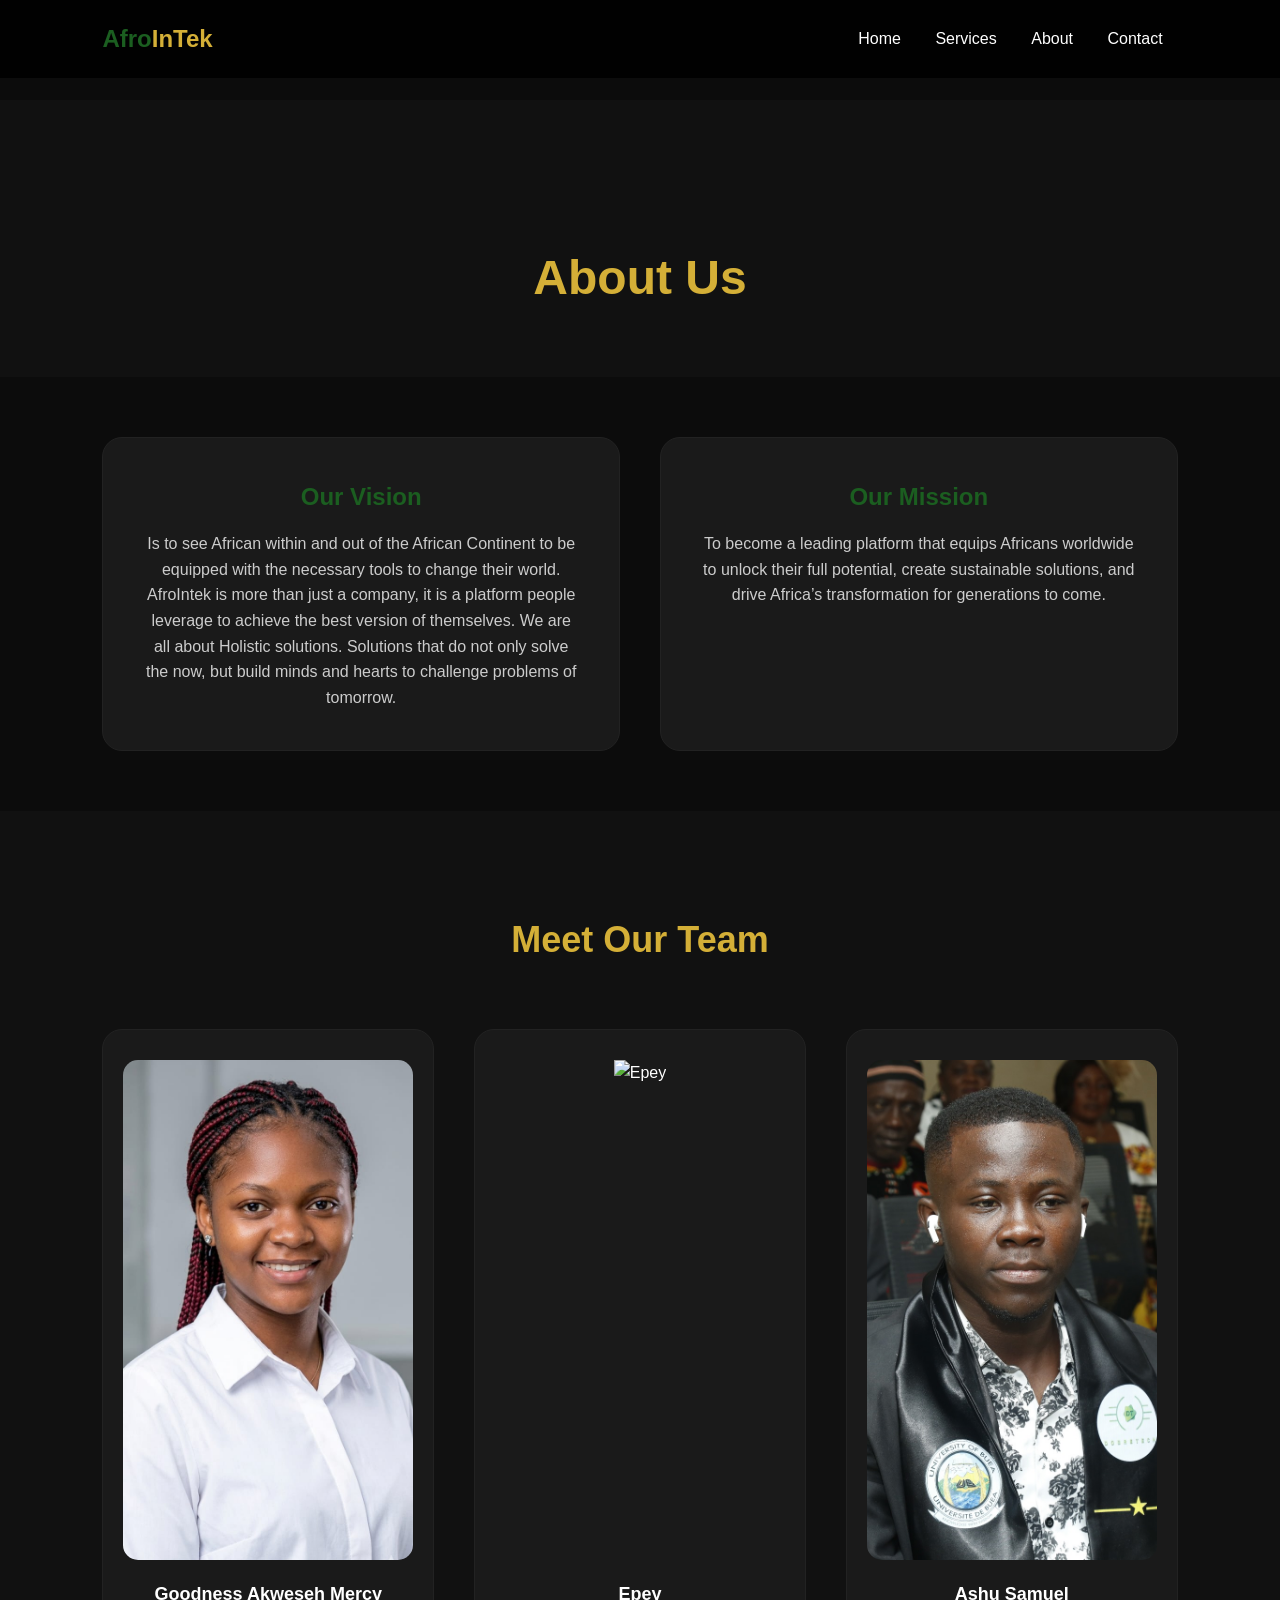
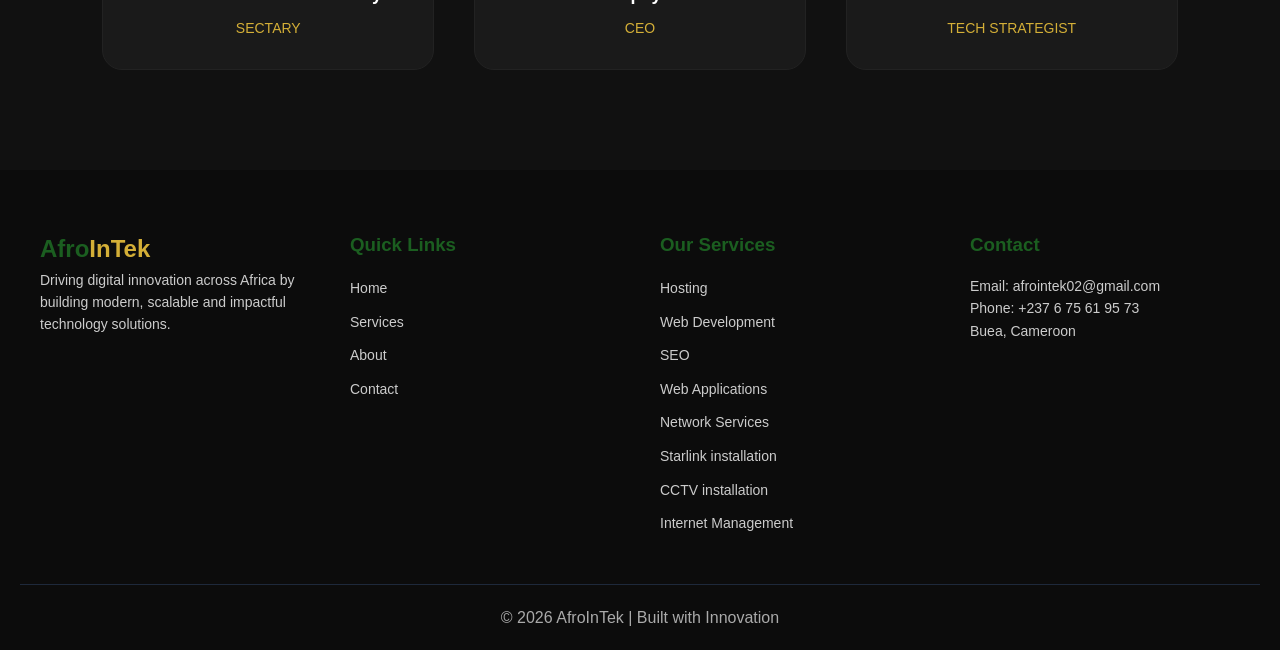
==== about.html @ 41a0a6d4 "initial commit" ====
<!DOCTYPE html>
<html lang="en">
<head>
    <meta charset="UTF-8">
    <meta name="viewport" content="width=device-width, initial-scale=1.0">
    <title>About | AfroInTek</title>
    <link rel="stylesheet" href="style.css">
</head>
<body>

<header>
    <div class="logo">Afro<span>InTek</span></div>
    <nav>
        <a href="index.html">Home</a>
        <a href="service.html">Services</a>
        <a href="about.html">About</a>
        <a href="contact.html">Contact</a>
    </nav>
</header>

<main>

    <!-- ABOUT HERO -->
    <section class="about-hero">
        <h1>About Us</h1>
    </section>

    <!-- VISION & MISSION -->
    <section class="vision-mission">

        <div class="vm-card">
            <h2>Our Vision</h2>
            <p>
                Is to see African within and out of the African Continent to be equipped with the necessary tools to change their world.
                AfroIntek is more than just a company, it is a platform people leverage to achieve the best version of themselves.
                We are all about Holistic solutions. Solutions that do not only solve the now, but build minds and hearts to challenge problems of tomorrow.
            </p>
        </div>

        <div class="vm-card">
            <h2>Our Mission</h2>
            <p>
                To become a leading platform that equips Africans worldwide to unlock their full potential,
                create sustainable solutions, and drive Africa’s transformation for generations to come.
            </p>
        </div>

    </section>

    <!-- FOUNDERS -->
    <section class="founders">

    <h2 class="section-title">Meet Our Team</h2>

    <div class="founders-grid">

        <div class="founder-card">
            <div class="founder-image">
                <img src="images/founder1.jpg" alt="Goodness Akweseh Mercy">
            </div>
            <div class="founder-info">
                <h3>Goodness Akweseh Mercy</h3>
                <p>SECTARY</p>
            </div>
        </div>

        <div class="founder-card">
            <div class="founder-image">
                <img src="images/founder2.jpg" alt="Epey">
            </div>
            <div class="founder-info">
                <h3>Epey</h3>
                <p>CEO</p>
            </div>
        </div>

        <div class="founder-card">
            <div class="founder-image">
                <img src="images/founder3.jpg" alt="Ashu Samuel">
            </div>
            <div class="founder-info">
                <h3>Ashu Samuel</h3>
                <p>TECH STRATEGIST</p>
            </div>
        </div>

    </div>
</section>
</main>

<!-- FOOTER -->
<footer class="footer">
    <div class="footer-container">

        <!-- Company Info -->
        <div class="footer-box">
            <h2 class="footer-logo">Afro<span>InTek</span></h2>
            <p>
                Driving digital innovation across Africa by building
                modern, scalable and impactful technology solutions.
            </p>
        </div>

        <!-- Quick Links -->
        <div class="footer-box">
            <h3>Quick Links</h3>
            <ul>
                <li><a href="index.html">Home</a></li>
                <li><a href="service.html">Services</a></li>
                <li><a href="about.html">About</a></li>
                <li><a href="contact.html">Contact</a></li>
            </ul>
        </div>

        <!-- Services -->
        <div class="footer-box">
            <h3>Our Services</h3>
            <ul>
                <li><a href="service.html">Hosting</a></li>
                <li><a href="service.html">Web Development</a></li>
                <li><a href="service.html">SEO</a></li>
                <li><a href="service.html">Web Applications</a></li>
                <li><a href="service.html">Network Services</a></li>
                <li><a href="service.html">Starlink installation</a></li>
                <li><a href="service.html">CCTV installation</a></li>
                <li><a href="service.html">Internet Management</a></li>
            </ul>
        </div>

        <!-- Contact -->
        <div class="footer-box">
            <h3>Contact</h3>
            <p>Email: afrointek02@gmail.com</p>
            <p>Phone: +237 6 75 61 95 73</p>
            <p>Buea, Cameroon</p>
        </div>

    </div>

    <div class="footer-bottom">
        <p>© 2026 AfroInTek | Built with Innovation</p>
    </div>
</footer>
<script src="script.js"></script>

</body>
</body>
</html>
---- style.css ----
:root {
    --black: #0c0c0c;
    --gold: #d4af37; 
    --green: #1b5e20; 
    --red: #c1121f; 
    --white: #ffffff;
}

/* RESET */
* {
    margin: 0;
    padding: 0;
    box-sizing: border-box;
    font-family: Segoe UI, sans-serif;
}

body {
    background: var(--black);
    color: var(--white);
    line-height: 1.6;
}

main {
    padding-top: 100px; /* space for fixed header */
}

/* HEADER */
header {
    display: flex;
    justify-content: space-between;
    align-items: center;
    padding: 20px 8%;
    position: fixed;
    width: 100%;
    background: rgba(0, 0, 0, 0.85);
    backdrop-filter: blur(10px);
    z-index: 1000;
}

.logo {
    font-size: 24px;
    font-weight: bold;
    color: var(--green);
}

.logo span {
    color: var(--gold);
}

nav a {
    margin: 0 15px;
    text-decoration: none;
    color: var(--white);
    transition: 0.3s;
}

nav a:hover {
    color: var(--red);
}

/* HERO */
.hero {
    min-height: 100vh;
    background: url('images/background.jpg') center/cover no-repeat;
    display: flex;
    justify-content: center;
    align-items: center;
    text-align: center;
    padding: 120px 20px 60px;
    position: relative;
}

.overlay {
    position: absolute;
    inset: 0;
    background: rgba(0, 0, 0, 0.7);
}

.hero-content {
    position: relative;
    max-width: 700px;
}

.hero h1 {
    font-size: 48px;
    color: var(--gold);
    margin-bottom: 20px;
}

.hero p {
    font-size: 18px;
    margin-bottom: 25px;
}

.btn {
    padding: 12px 25px;
    background: var(--green);
    text-decoration: none;
    color: var(--white);
    border-radius: 30px;
    transition: 0.3s;
}

.btn:hover {
    background: var(--red);
}

/* PROCESS */
.process {
    padding: 100px 8%;
    text-align: center;
    background: #111;
}

.steps {
    display: flex;
    justify-content: center;
    gap: 40px;
    margin-top: 50px;
    flex-wrap: wrap;
}

.step span {
    display: inline-block;
    width: 60px;
    height: 60px;
    line-height: 60px;
    background: var(--red);
    border-radius: 50%;
    margin-bottom: 15px;
}

/* SERVICES PAGE */
.services-page {
    padding: 120px 8%;
    text-align: center;
}

.services-page h1 {
    color: var(--gold);
    margin-bottom: 60px;
}

.services-grid {
    display: grid;
    grid-template-columns: repeat(auto-fit, minmax(250px, 1fr));
    gap: 30px;
}

.service-card {
    background: #111;
    border-radius: 20px;
    padding: 20px;
    transition: 0.4s ease;
    border: 1px solid #222;
    text-align: left;
}

.service-card:hover {
    transform: translateY(-10px);
    border-color: var(--green);
}

.service-card img {
    width: 100%;
    height: 180px;
    object-fit: cover;
    border-radius: 15px;
    margin-bottom: 15px;
}

.service-card h3 {
    color: var(--green);
    margin-bottom: 10px;
}

.service-card p {
    color: #ccc;
    font-size: 14px;
}

/* CONTACT HERO */
.contact-hero {
    min-height: 60vh;
    background: linear-gradient(rgba(0,0,0,0.75), rgba(0,0,0,0.75)),
                url('images/afrointek-hero.jpg') center/cover no-repeat;
    display: flex;
    justify-content: center;
    align-items: center;
    text-align: center;
    padding: 120px 20px 60px;
}

.contact-hero h1 {
    font-size: 40px;
    color: var(--gold);
}

.contact-hero p {
    margin-top: 20px;
}

/* CONTACT SECTION */
.contact-section {
    padding: 100px 8%;
    background: #111;
    display: grid;
    grid-template-columns: repeat(auto-fit, minmax(280px, 1fr));
    gap: 30px;
}

.contact-card {
    background: #1a1a1a;
    padding: 40px 20px;
    text-align: center;
    border-radius: 12px;
    transition: 0.3s ease;
    border-top: 4px solid transparent;
}

.contact-card:hover {
    transform: translateY(-10px);
    border-top: 4px solid var(--green);
}

.contact-card i {
    font-size: 40px;
    color: var(--red);
    margin-bottom: 15px;
}

.contact-card h3 {
    color: var(--gold);
    margin-bottom: 10px;
}

.contact-btn {
    display: inline-block;
    margin-top: 15px;
    padding: 12px 25px;
    background: var(--green);
    color: var(--white);
    border-radius: 30px;
    transition: 0.3s ease;
    text-decoration: none;
}

.contact-btn:hover {
    background: var(--gold);
    color: var(--black);
}

/* ================================
   ABOUT PAGE
================================ */

/* HERO */
.about-hero {
    padding: 140px 20px 60px;
    text-align: center;
    background: #111;
}

.about-hero h1 {
    font-size: 48px;
    color: var(--gold);
}

/* VISION & MISSION */
.vision-mission {
    padding: 60px 8%;
    display: grid;
    grid-template-columns: repeat(auto-fit, minmax(300px, 1fr));
    gap: 40px;
    background: var(--black);
}

.vm-card {
    background: #1a1a1a;
    padding: 40px;
    border-radius: 20px;
    transition: 0.3s ease;
    border: 1px solid #222;
}

.vm-card:hover {
    transform: translateY(-10px);
    border-color: var(--green);
}

.vm-card h2 {
    color: var(--green);
    margin-bottom: 15px;
    text-align: center;
}

.vm-card p {
    color: #ccc;
    line-height: 1.6;
    text-align: center;
}

/* FOUNDER CARDS */

.founders {
    padding: 100px 8%;
    text-align: center;
    background: #111;
}

.section-title {
    font-size: 36px;
    color: var(--gold);
    margin-bottom: 60px;
}

.founders-grid {
    display: grid;
    grid-template-columns: repeat(auto-fit, minmax(260px, 1fr));
    gap: 40px;
}

/* CARD */
.founder-card {
    background: #1a1a1a;
    border-radius: 20px;
    padding: 30px 20px;
    transition: 0.4s ease;
    border: 1px solid #222;
}

.founder-card:hover {
    transform: translateY(-10px);
    border-color: var(--green);
}

/* IMAGE */
.founder-image {
    width: 100%;
    height: 500px;
    overflow: hidden;
    border-radius: 15px;
    margin-bottom: 20px;
}

.founder-image img {
    width: 100%;
    height: 100%;
    object-fit: cover;
}

/* INFO */
.founder-info h3 {
    color: var(--white);
    margin-bottom: 8px;
    font-size: 18px;
}

.founder-info p {
    color: var(--gold);
    font-size: 14px;
}

/* MOBILE */
@media (max-width: 768px) {

    .about-hero h1 {
        font-size: 32px;
    }

    .section-title {
        font-size: 28px;
    }

    .vision-mission {
        padding: 40px 20px;
    }

    .founders {
        padding: 60px 20px;
    }
}

/* FOOTER */
.footer {
    background: var(--black);
    padding: 60px 20px 20px;
}

.footer-container {
    max-width: 1200px;
    margin: auto;
    display: grid;
    grid-template-columns: repeat(auto-fit, minmax(220px, 1fr));
    gap: 40px;
}

.footer-logo {
    font-size: 24px;
    color: var(--green);
}

.footer-logo span {
    color: var(--gold);
}

.footer-box h3 {
    color: var(--green);
    margin-bottom: 15px;
}

.footer-box p,
.footer-box ul li a {
    color: #ccc;
    font-size: 14px;
}

.footer-box ul {
    list-style: none;
}

.footer-box ul li {
    margin-bottom: 8px;
}

.footer-box ul li a {
    text-decoration: none;
    transition: 0.3s;
}

.footer-box ul li a:hover {
    color: var(--red);
}

.footer-bottom {
    border-top: 1px solid #1e293b;
    margin-top: 40px;
    padding-top: 20px;
    text-align: center;
    color: #aaa;
}

/* MOBILE */
@media (max-width: 768px) {

    header {
        flex-direction: column;
        gap: 10px;
    }

    nav {
        display: flex;
        flex-direction: column;
        gap: 10px;
    }

    .hero h1 {
        font-size: 32px;
    }

    .steps {
        flex-direction: column;
        gap: 20px;
    }

    .contact-section {
        grid-template-columns: 1fr;
        padding: 60px 20px;
    }
}
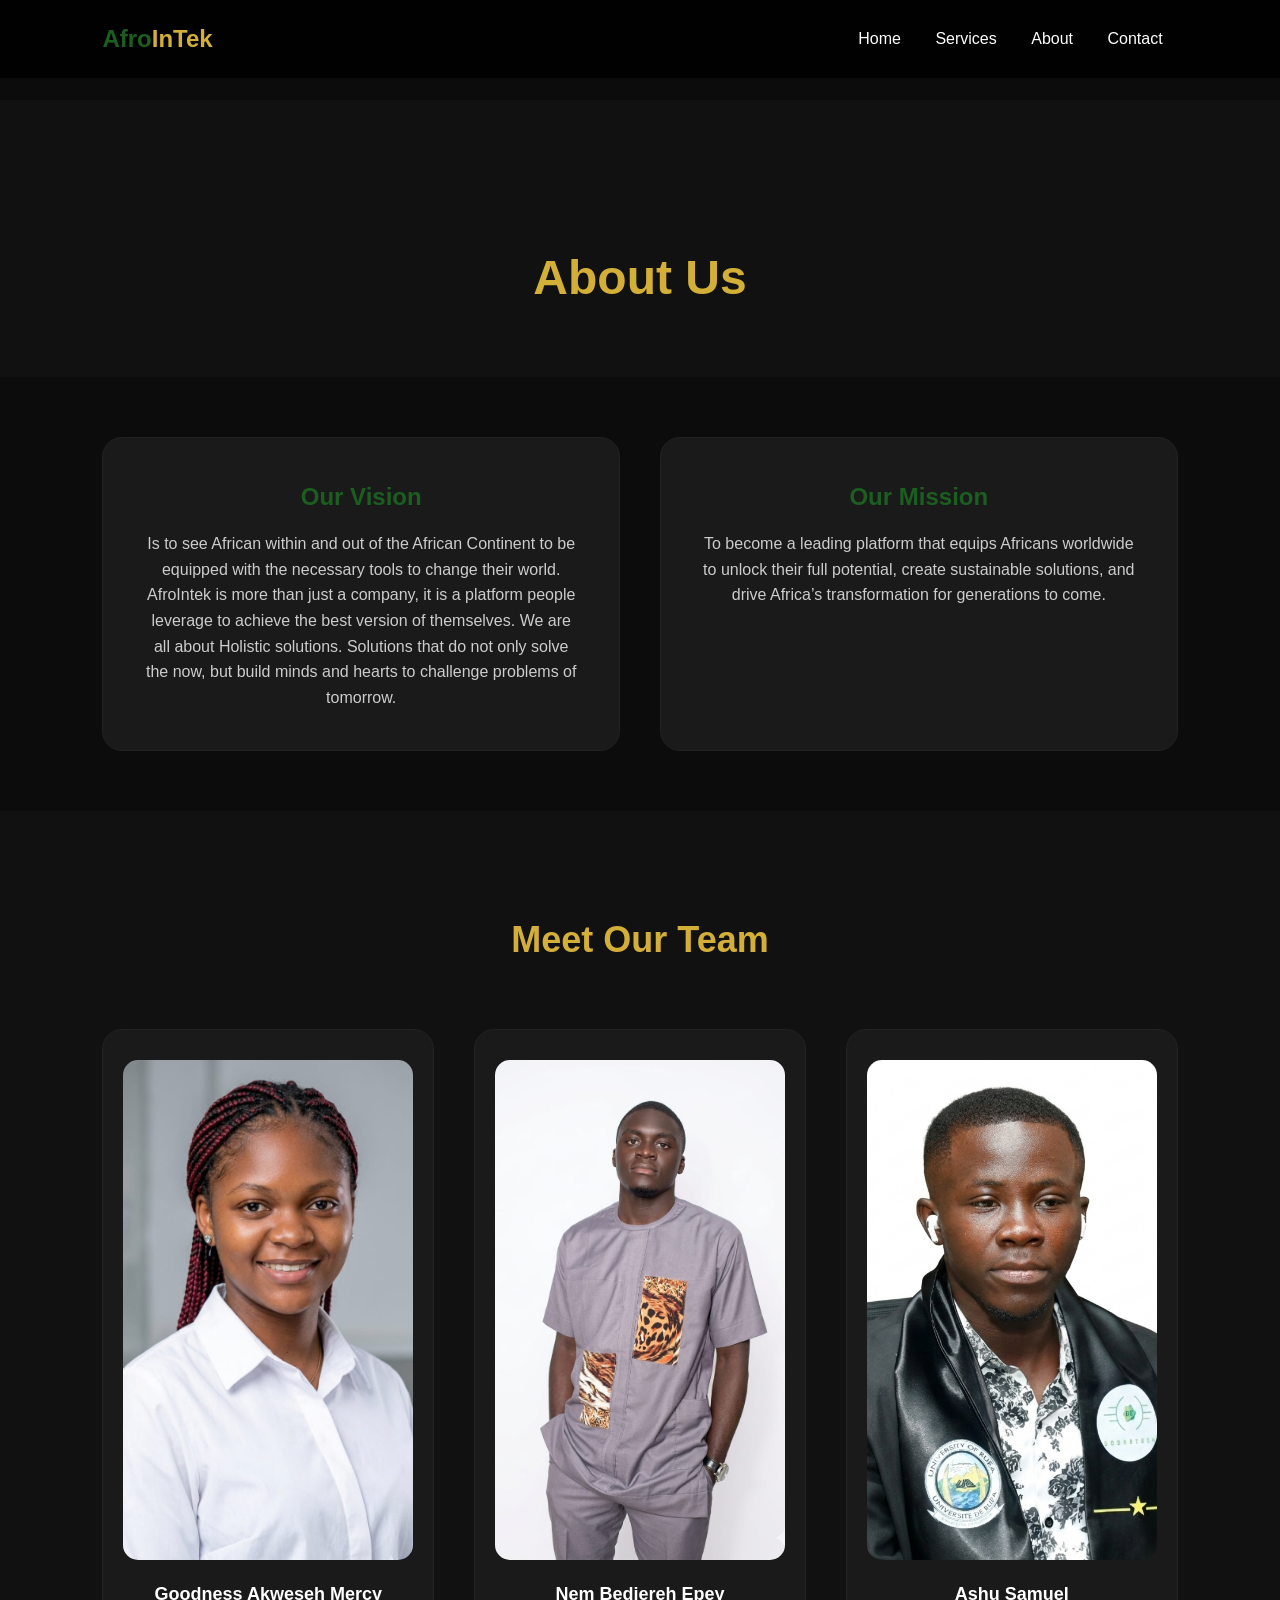
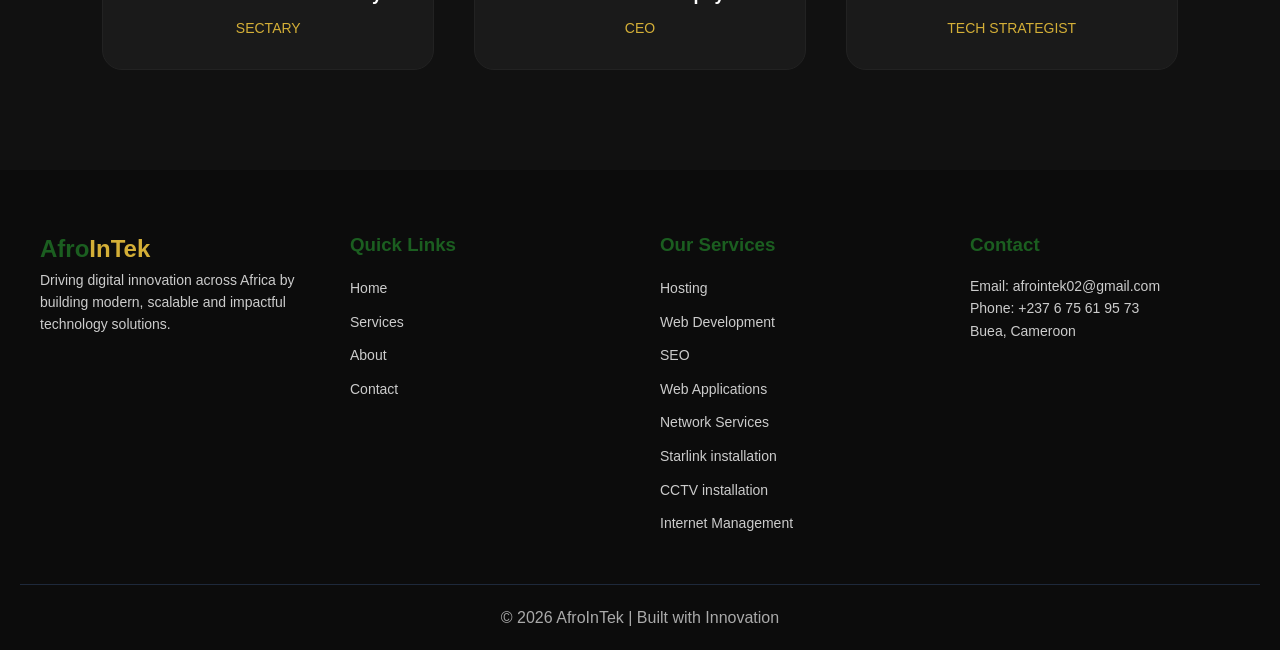
==== commit 6bc68633: "initial commit" ====
--- a/about.html
+++ b/about.html
@@ -69,7 +69,7 @@
                 <img src="images/founder2.jpg" alt="Epey">
             </div>
             <div class="founder-info">
-                <h3>Epey</h3>
+                <h3>Nem Bediereh Epey</h3>
                 <p>CEO</p>
             </div>
         </div>
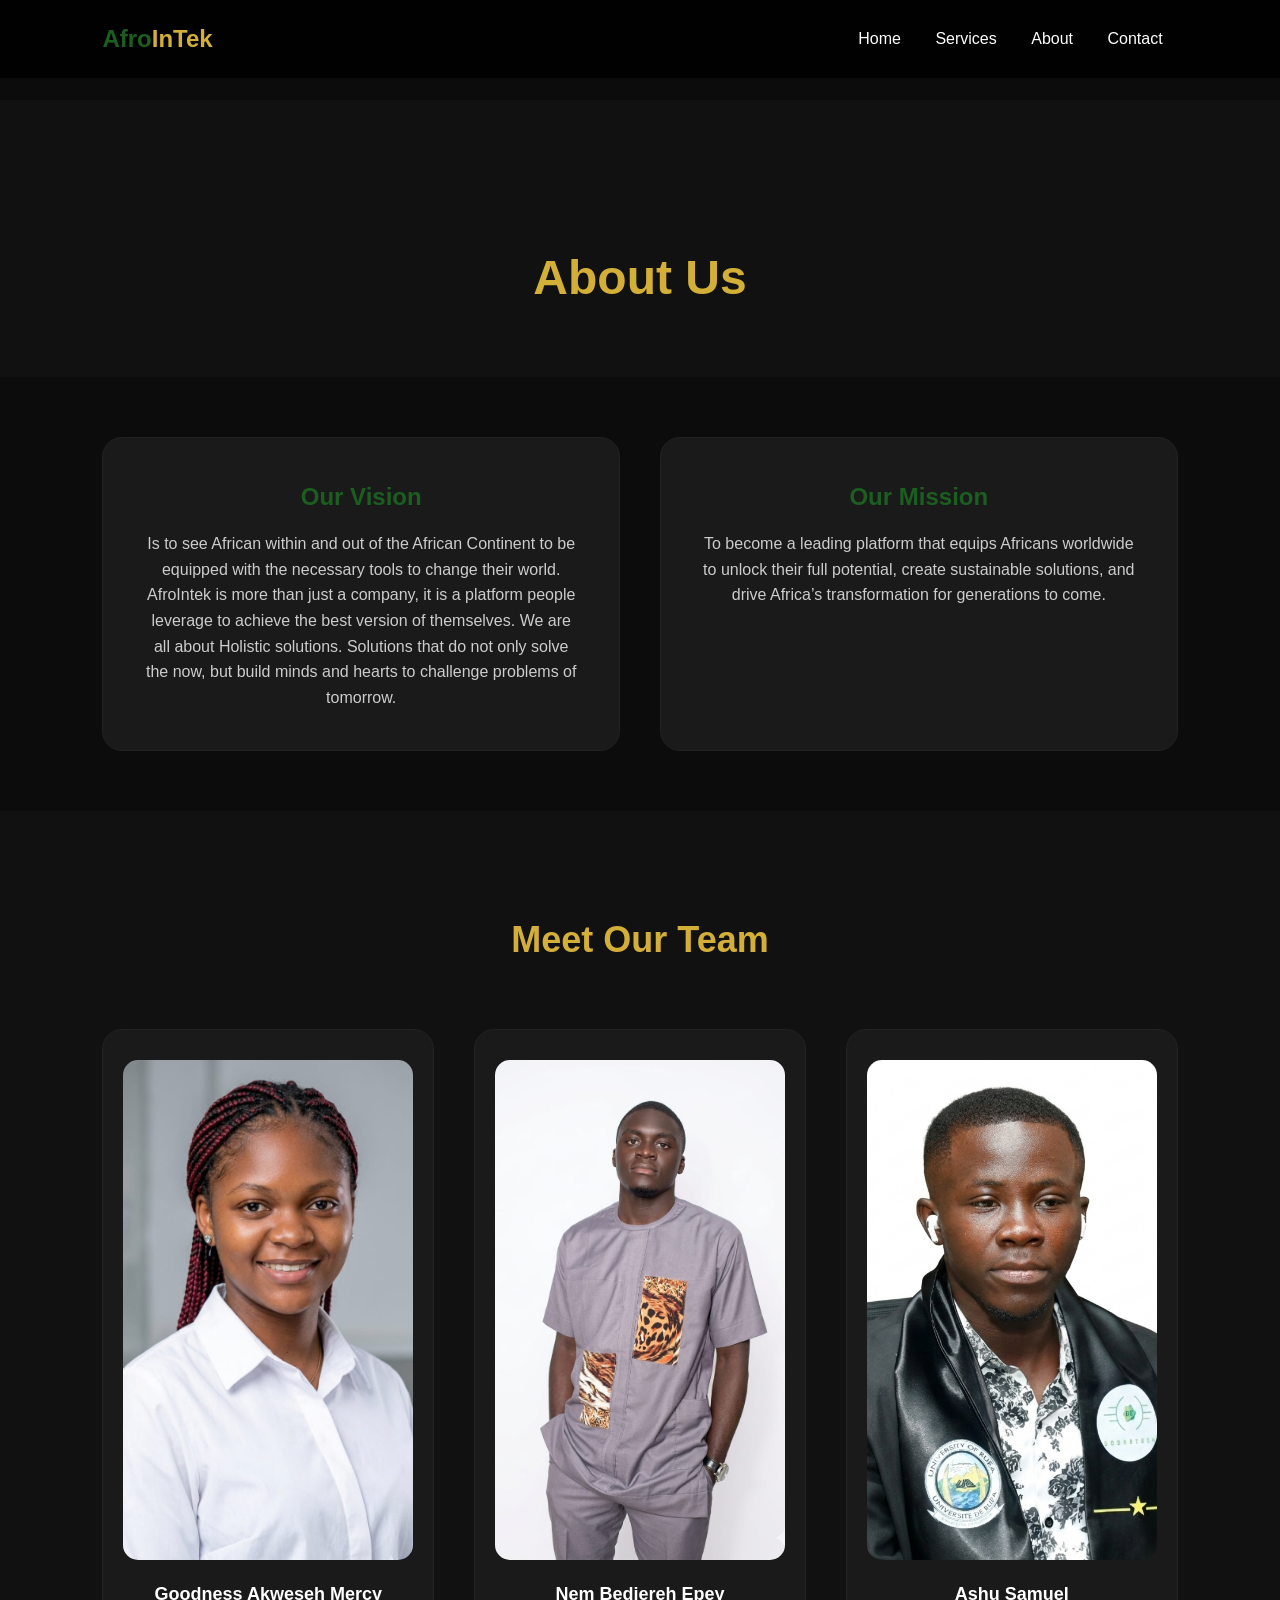
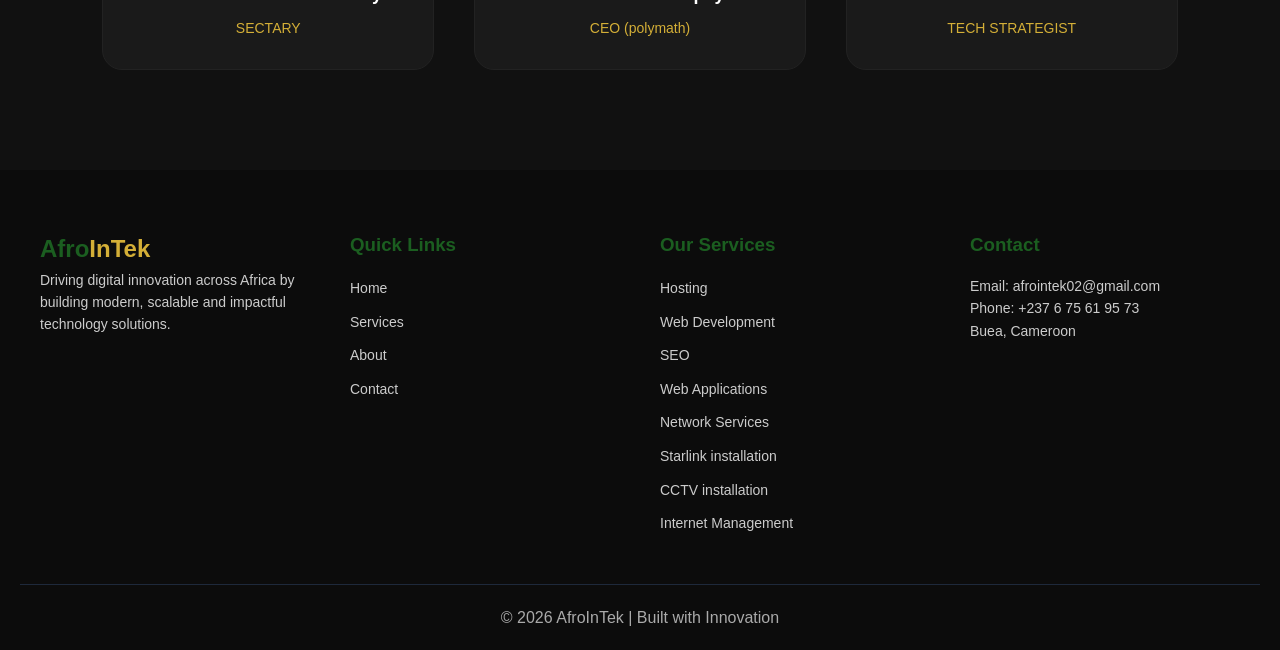
==== commit 5e93b732: "initial commit" ====
--- a/about.html
+++ b/about.html
@@ -70,7 +70,7 @@
             </div>
             <div class="founder-info">
                 <h3>Nem Bediereh Epey</h3>
-                <p>CEO</p>
+                <p>CEO (polymath)</p>
             </div>
         </div>
 
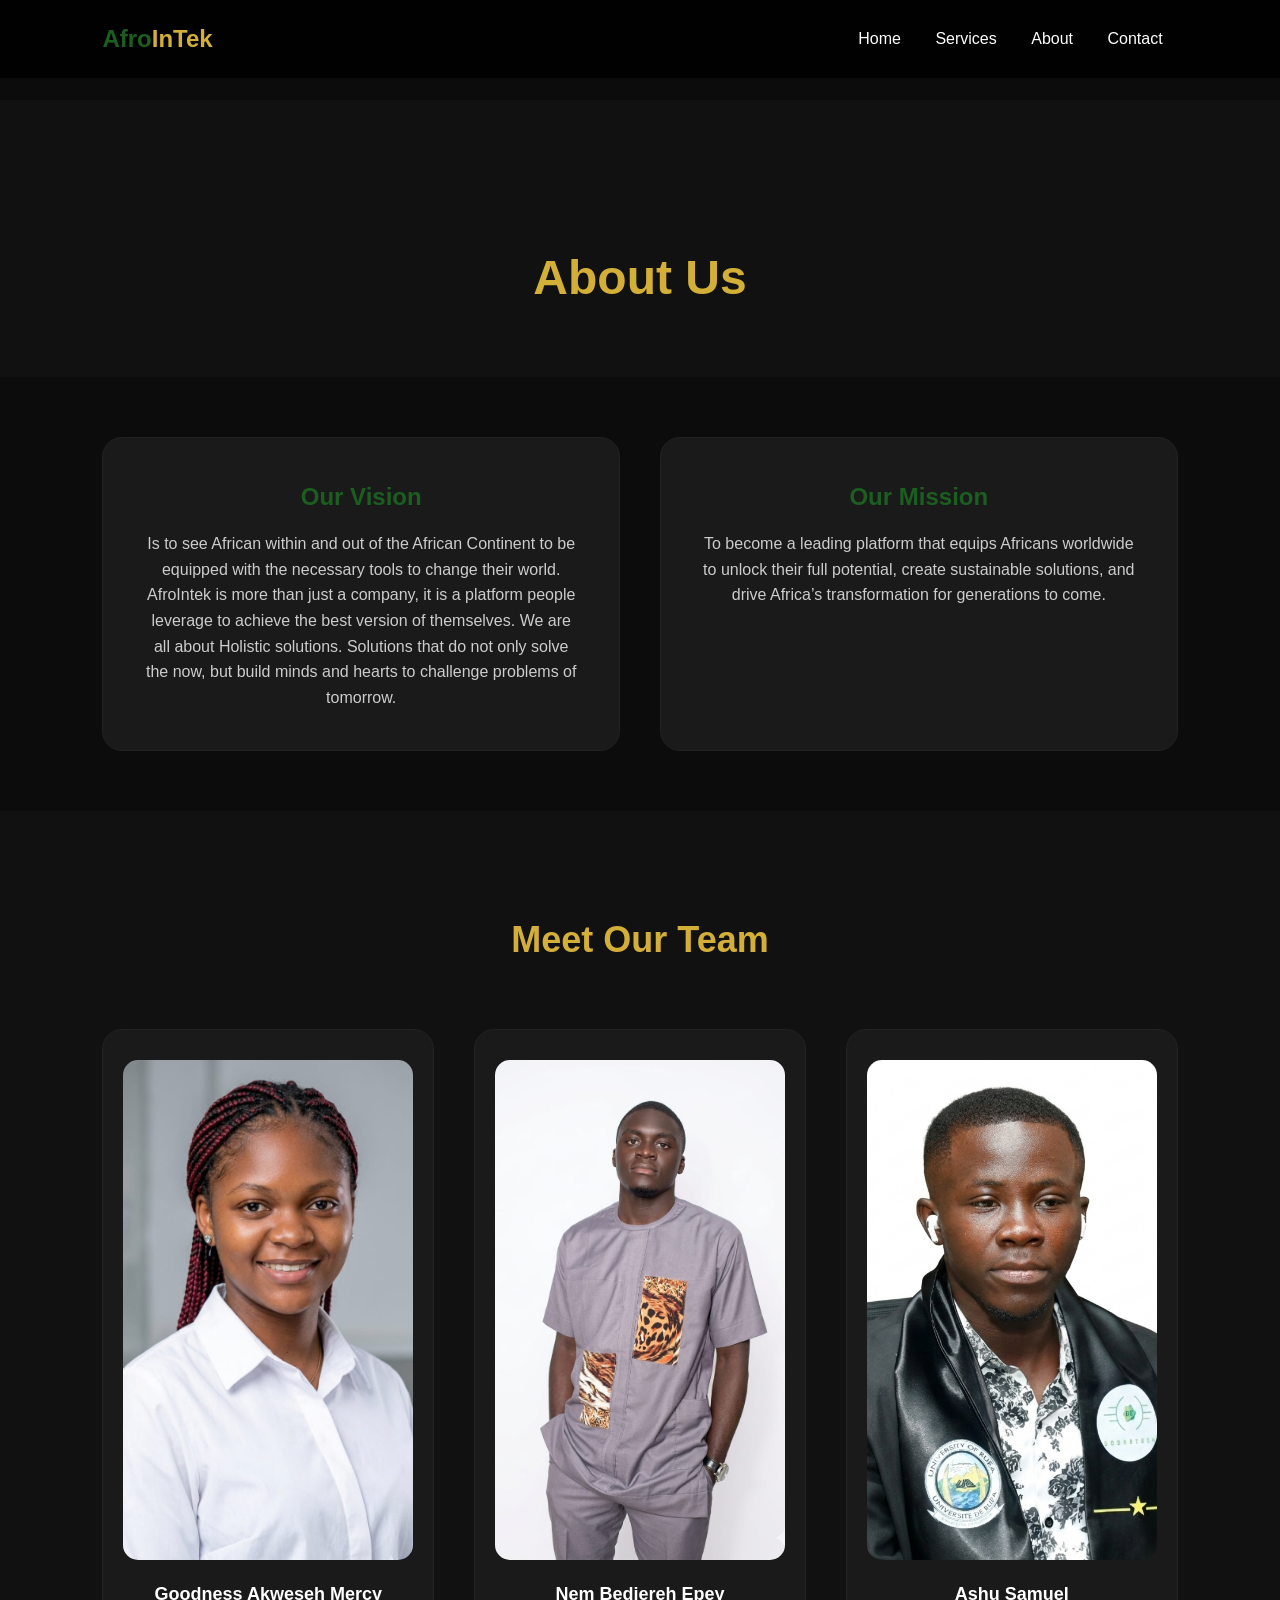
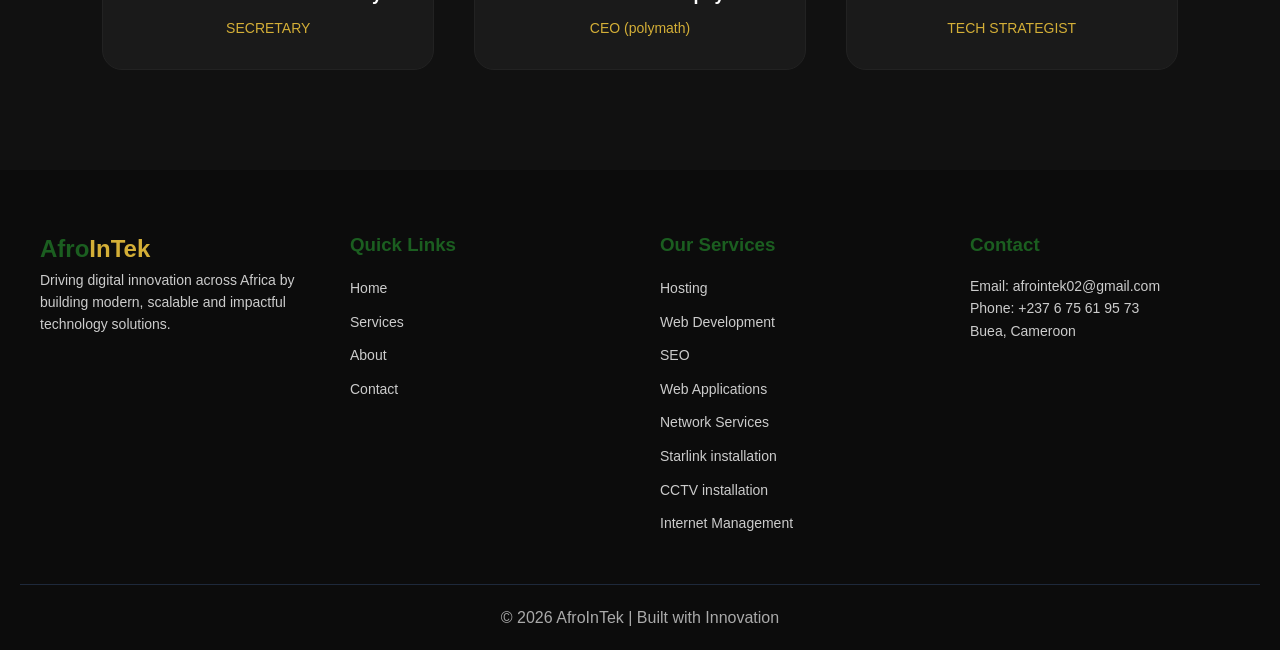
==== commit 3576ab75: "initial commit" ====
--- a/about.html
+++ b/about.html
@@ -60,7 +60,7 @@
             </div>
             <div class="founder-info">
                 <h3>Goodness Akweseh Mercy</h3>
-                <p>SECTARY</p>
+                <p>SECRETARY</p>
             </div>
         </div>
 
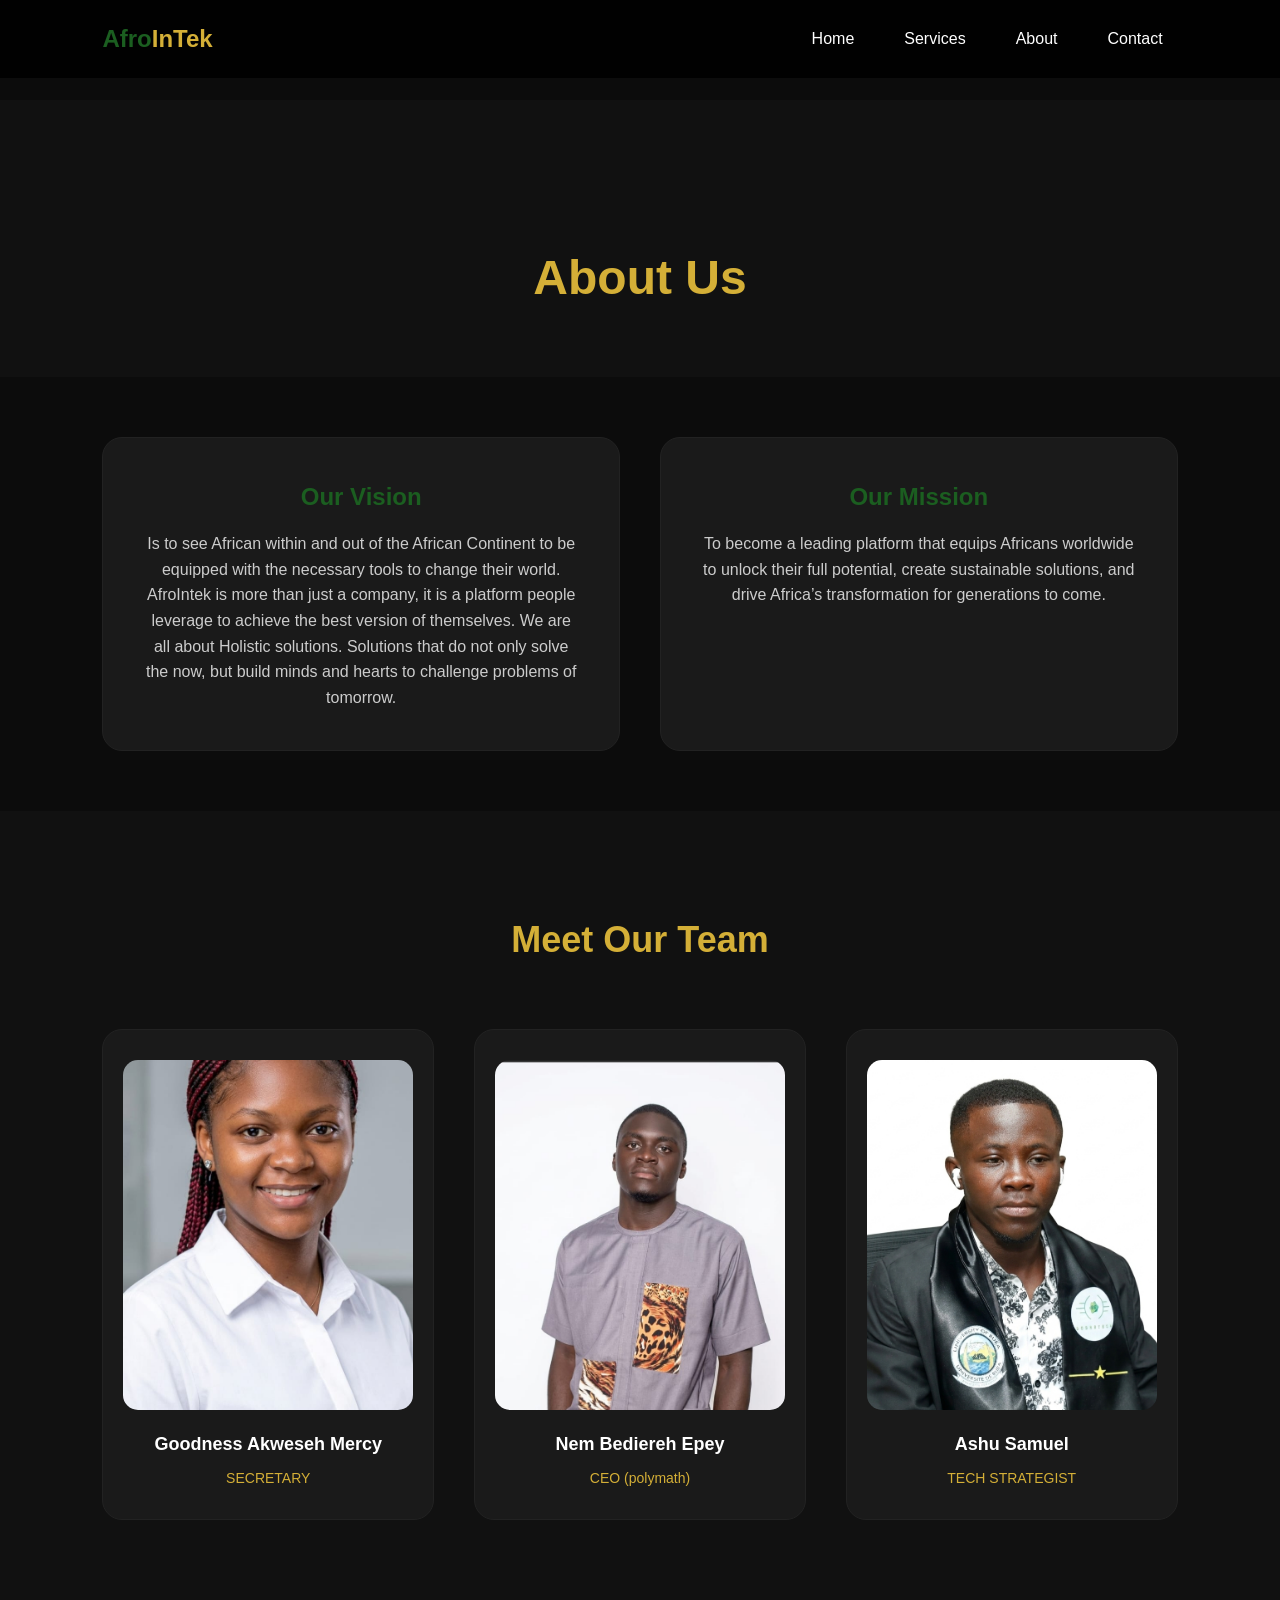
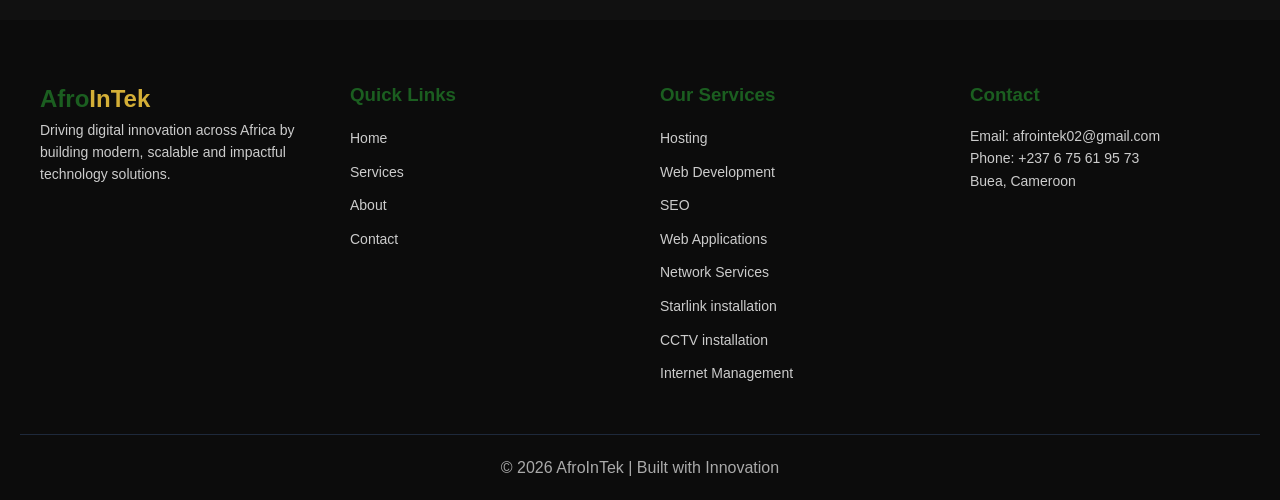
==== commit dc220068: "initial commit" ====
--- a/about.html
+++ b/about.html
@@ -1,148 +1,162 @@
-<!DOCTYPE html>
-<html lang="en">
-<head>
-    <meta charset="UTF-8">
-    <meta name="viewport" content="width=device-width, initial-scale=1.0">
-    <title>About | AfroInTek</title>
-    <link rel="stylesheet" href="style.css">
-</head>
-<body>
-
-<header>
-    <div class="logo">Afro<span>InTek</span></div>
-    <nav>
-        <a href="index.html">Home</a>
-        <a href="service.html">Services</a>
-        <a href="about.html">About</a>
-        <a href="contact.html">Contact</a>
-    </nav>
-</header>
-
-<main>
-
-    <!-- ABOUT HERO -->
-    <section class="about-hero">
-        <h1>About Us</h1>
-    </section>
-
-    <!-- VISION & MISSION -->
-    <section class="vision-mission">
-
-        <div class="vm-card">
-            <h2>Our Vision</h2>
-            <p>
-                Is to see African within and out of the African Continent to be equipped with the necessary tools to change their world.
-                AfroIntek is more than just a company, it is a platform people leverage to achieve the best version of themselves.
-                We are all about Holistic solutions. Solutions that do not only solve the now, but build minds and hearts to challenge problems of tomorrow.
-            </p>
-        </div>
-
-        <div class="vm-card">
-            <h2>Our Mission</h2>
-            <p>
-                To become a leading platform that equips Africans worldwide to unlock their full potential,
-                create sustainable solutions, and drive Africa’s transformation for generations to come.
-            </p>
-        </div>
-
-    </section>
-
-    <!-- FOUNDERS -->
-    <section class="founders">
-
-    <h2 class="section-title">Meet Our Team</h2>
-
-    <div class="founders-grid">
-
-        <div class="founder-card">
-            <div class="founder-image">
-                <img src="images/founder1.jpg" alt="Goodness Akweseh Mercy">
-            </div>
-            <div class="founder-info">
-                <h3>Goodness Akweseh Mercy</h3>
-                <p>SECRETARY</p>
-            </div>
-        </div>
-
-        <div class="founder-card">
-            <div class="founder-image">
-                <img src="images/founder2.jpg" alt="Epey">
-            </div>
-            <div class="founder-info">
-                <h3>Nem Bediereh Epey</h3>
-                <p>CEO (polymath)</p>
-            </div>
-        </div>
-
-        <div class="founder-card">
-            <div class="founder-image">
-                <img src="images/founder3.jpg" alt="Ashu Samuel">
-            </div>
-            <div class="founder-info">
-                <h3>Ashu Samuel</h3>
-                <p>TECH STRATEGIST</p>
-            </div>
-        </div>
-
-    </div>
-</section>
-</main>
-
-<!-- FOOTER -->
-<footer class="footer">
-    <div class="footer-container">
-
-        <!-- Company Info -->
-        <div class="footer-box">
-            <h2 class="footer-logo">Afro<span>InTek</span></h2>
-            <p>
-                Driving digital innovation across Africa by building
-                modern, scalable and impactful technology solutions.
-            </p>
-        </div>
-
-        <!-- Quick Links -->
-        <div class="footer-box">
-            <h3>Quick Links</h3>
-            <ul>
-                <li><a href="index.html">Home</a></li>
-                <li><a href="service.html">Services</a></li>
-                <li><a href="about.html">About</a></li>
-                <li><a href="contact.html">Contact</a></li>
-            </ul>
-        </div>
-
-        <!-- Services -->
-        <div class="footer-box">
-            <h3>Our Services</h3>
-            <ul>
-                <li><a href="service.html">Hosting</a></li>
-                <li><a href="service.html">Web Development</a></li>
-                <li><a href="service.html">SEO</a></li>
-                <li><a href="service.html">Web Applications</a></li>
-                <li><a href="service.html">Network Services</a></li>
-                <li><a href="service.html">Starlink installation</a></li>
-                <li><a href="service.html">CCTV installation</a></li>
-                <li><a href="service.html">Internet Management</a></li>
-            </ul>
-        </div>
-
-        <!-- Contact -->
-        <div class="footer-box">
-            <h3>Contact</h3>
-            <p>Email: afrointek02@gmail.com</p>
-            <p>Phone: +237 6 75 61 95 73</p>
-            <p>Buea, Cameroon</p>
-        </div>
-
-    </div>
-
-    <div class="footer-bottom">
-        <p>© 2026 AfroInTek | Built with Innovation</p>
-    </div>
-</footer>
-<script src="script.js"></script>
-
-</body>
-</body>
+<!DOCTYPE html>
+<html lang="en">
+<head>
+    <meta charset="UTF-8">
+    <meta name="viewport" content="width=device-width, initial-scale=1.0">
+    <title>About | AfroInTek</title>
+    <link rel="stylesheet" href="style.css">
+    <link href="https://fonts.googleapis.com/css2?family=Poppins:wght@400;600&display=swap" rel="stylesheet">
+    <link rel="stylesheet" href="https://unpkg.com/aos@2.3.1/dist/aos.css" />
+    <link rel="stylesheet" href="https://cdnjs.cloudflare.com/ajax/libs/font-awesome/6.5.0/css/all.min.css">
+</head>
+<body>
+
+<header>
+    <div class="logo">Afro<span>InTek</span></div>
+    <nav class="nav" id="nav">
+        <a href="index.html">Home</a>
+        <a href="service.html">Services</a>
+        <a href="about.html">About</a>
+        <a href="contact.html">Contact</a>
+    </nav> 
+
+    <button class="menu-toggle" id="menu-toggle" aria-label="Toggle navigation">
+        <i class="fas fa-bars"></i>
+    </button>
+</header>
+
+<main>
+
+    <!-- ABOUT HERO -->
+    <section class="about-hero">
+        <h1>About Us</h1>
+    </section>
+
+    <!-- VISION & MISSION -->
+    <section class="vision-mission">
+
+        <div class="vm-card">
+            <h2>Our Vision</h2>
+            <p>
+                Is to see African within and out of the African Continent to be equipped with the necessary tools to change their world.
+                AfroIntek is more than just a company, it is a platform people leverage to achieve the best version of themselves.
+                We are all about Holistic solutions. Solutions that do not only solve the now, but build minds and hearts to challenge problems of tomorrow.
+            </p>
+        </div>
+
+        <div class="vm-card">
+            <h2>Our Mission</h2>
+            <p>
+                To become a leading platform that equips Africans worldwide to unlock their full potential,
+                create sustainable solutions, and drive Africa’s transformation for generations to come.
+            </p>
+        </div>
+
+    </section>
+
+    <!-- FOUNDERS -->
+    <section class="founders">
+
+    <h2 class="section-title">Meet Our Team</h2>
+
+    <div class="founders-grid">
+
+        <div class="founder-card">
+            <div class="founder-image">
+                <img src="images/founder1.jpg" alt="Goodness Akweseh Mercy">
+            </div>
+            <div class="founder-info">
+                <h3>Goodness Akweseh Mercy</h3>
+                <p>SECRETARY</p>
+            </div>
+        </div>
+
+        <div class="founder-card">
+            <div class="founder-image">
+                <img src="images/founder2.png" alt="Epey">
+            </div>
+            <div class="founder-info">
+                <h3>Nem Bediereh Epey</h3>
+                <p>CEO (polymath)</p>
+            </div>
+        </div>
+
+        <div class="founder-card">
+            <div class="founder-image">
+                <img src="images/founder3.jpg" alt="Ashu Samuel">
+            </div>
+            <div class="founder-info">
+                <h3>Ashu Samuel</h3>
+                <p>TECH STRATEGIST</p>
+            </div>
+        </div>
+
+    </div>
+</section>
+</main>
+
+<!-- FOOTER -->
+<footer class="footer">
+    <div class="footer-container">
+
+        <!-- Company Info -->
+        <div class="footer-box">
+            <h2 class="footer-logo">Afro<span>InTek</span></h2>
+            <p>
+                Driving digital innovation across Africa by building
+                modern, scalable and impactful technology solutions.
+            </p>
+        </div>
+
+        <!-- Quick Links -->
+        <div class="footer-box">
+            <h3>Quick Links</h3>
+            <ul>
+                <li><a href="index.html">Home</a></li>
+                <li><a href="service.html">Services</a></li>
+                <li><a href="about.html">About</a></li>
+                <li><a href="contact.html">Contact</a></li>
+            </ul>
+        </div>
+
+        <!-- Services -->
+        <div class="footer-box">
+            <h3>Our Services</h3>
+            <ul>
+                <li><a href="service.html">Hosting</a></li>
+                <li><a href="service.html">Web Development</a></li>
+                <li><a href="service.html">SEO</a></li>
+                <li><a href="service.html">Web Applications</a></li>
+                <li><a href="service.html">Network Services</a></li>
+                <li><a href="service.html">Starlink installation</a></li>
+                <li><a href="service.html">CCTV installation</a></li>
+                <li><a href="service.html">Internet Management</a></li>
+            </ul>
+        </div>
+
+        <!-- Contact -->
+        <div class="footer-box">
+            <h3>Contact</h3>
+            <p>Email: afrointek02@gmail.com</p>
+            <p>Phone: +237 6 75 61 95 73</p>
+            <p>Buea, Cameroon</p>
+        </div>
+
+    </div>
+
+    <div class="footer-bottom">
+        <p>© 2026 AfroInTek | Built with Innovation</p>
+    </div>
+</footer>
+<script src="script.js"></script>
+
+<script src="https://unpkg.com/aos@2.3.1/dist/aos.js"></script>
+
+<script>
+    AOS.init({
+        duration: 1000,
+        once: true
+    });
+</script>
+</body>
 </html>
--- a/style.css
+++ b/style.css
@@ -1,470 +1,565 @@
-:root {
-    --black: #0c0c0c;
-    --gold: #d4af37; 
-    --green: #1b5e20; 
-    --red: #c1121f; 
-    --white: #ffffff;
-}
-
-/* RESET */
-* {
-    margin: 0;
-    padding: 0;
-    box-sizing: border-box;
-    font-family: Segoe UI, sans-serif;
-}
-
-body {
-    background: var(--black);
-    color: var(--white);
-    line-height: 1.6;
-}
-
-main {
-    padding-top: 100px; /* space for fixed header */
-}
-
-/* HEADER */
-header {
-    display: flex;
-    justify-content: space-between;
-    align-items: center;
-    padding: 20px 8%;
-    position: fixed;
-    width: 100%;
-    background: rgba(0, 0, 0, 0.85);
-    backdrop-filter: blur(10px);
-    z-index: 1000;
-}
-
-.logo {
-    font-size: 24px;
-    font-weight: bold;
-    color: var(--green);
-}
-
-.logo span {
-    color: var(--gold);
-}
-
-nav a {
-    margin: 0 15px;
-    text-decoration: none;
-    color: var(--white);
-    transition: 0.3s;
-}
-
-nav a:hover {
-    color: var(--red);
-}
-
-/* HERO */
-.hero {
-    min-height: 100vh;
-    background: url('images/background.jpg') center/cover no-repeat;
-    display: flex;
-    justify-content: center;
-    align-items: center;
-    text-align: center;
-    padding: 120px 20px 60px;
-    position: relative;
-}
-
-.overlay {
-    position: absolute;
-    inset: 0;
-    background: rgba(0, 0, 0, 0.7);
-}
-
-.hero-content {
-    position: relative;
-    max-width: 700px;
-}
-
-.hero h1 {
-    font-size: 48px;
-    color: var(--gold);
-    margin-bottom: 20px;
-}
-
-.hero p {
-    font-size: 18px;
-    margin-bottom: 25px;
-}
-
-.btn {
-    padding: 12px 25px;
-    background: var(--green);
-    text-decoration: none;
-    color: var(--white);
-    border-radius: 30px;
-    transition: 0.3s;
-}
-
-.btn:hover {
-    background: var(--red);
-}
-
-/* PROCESS */
-.process {
-    padding: 100px 8%;
-    text-align: center;
-    background: #111;
-}
-
-.steps {
-    display: flex;
-    justify-content: center;
-    gap: 40px;
-    margin-top: 50px;
-    flex-wrap: wrap;
-}
-
-.step span {
-    display: inline-block;
-    width: 60px;
-    height: 60px;
-    line-height: 60px;
-    background: var(--red);
-    border-radius: 50%;
-    margin-bottom: 15px;
-}
-
-/* SERVICES PAGE */
-.services-page {
-    padding: 120px 8%;
-    text-align: center;
-}
-
-.services-page h1 {
-    color: var(--gold);
-    margin-bottom: 60px;
-}
-
-.services-grid {
-    display: grid;
-    grid-template-columns: repeat(auto-fit, minmax(250px, 1fr));
-    gap: 30px;
-}
-
-.service-card {
-    background: #111;
-    border-radius: 20px;
-    padding: 20px;
-    transition: 0.4s ease;
-    border: 1px solid #222;
-    text-align: left;
-}
-
-.service-card:hover {
-    transform: translateY(-10px);
-    border-color: var(--green);
-}
-
-.service-card img {
-    width: 100%;
-    height: 180px;
-    object-fit: cover;
-    border-radius: 15px;
-    margin-bottom: 15px;
-}
-
-.service-card h3 {
-    color: var(--green);
-    margin-bottom: 10px;
-}
-
-.service-card p {
-    color: #ccc;
-    font-size: 14px;
-}
-
-/* CONTACT HERO */
-.contact-hero {
-    min-height: 60vh;
-    background: linear-gradient(rgba(0,0,0,0.75), rgba(0,0,0,0.75)),
-                url('images/afrointek-hero.jpg') center/cover no-repeat;
-    display: flex;
-    justify-content: center;
-    align-items: center;
-    text-align: center;
-    padding: 120px 20px 60px;
-}
-
-.contact-hero h1 {
-    font-size: 40px;
-    color: var(--gold);
-}
-
-.contact-hero p {
-    margin-top: 20px;
-}
-
-/* CONTACT SECTION */
-.contact-section {
-    padding: 100px 8%;
-    background: #111;
-    display: grid;
-    grid-template-columns: repeat(auto-fit, minmax(280px, 1fr));
-    gap: 30px;
-}
-
-.contact-card {
-    background: #1a1a1a;
-    padding: 40px 20px;
-    text-align: center;
-    border-radius: 12px;
-    transition: 0.3s ease;
-    border-top: 4px solid transparent;
-}
-
-.contact-card:hover {
-    transform: translateY(-10px);
-    border-top: 4px solid var(--green);
-}
-
-.contact-card i {
-    font-size: 40px;
-    color: var(--red);
-    margin-bottom: 15px;
-}
-
-.contact-card h3 {
-    color: var(--gold);
-    margin-bottom: 10px;
-}
-
-.contact-btn {
-    display: inline-block;
-    margin-top: 15px;
-    padding: 12px 25px;
-    background: var(--green);
-    color: var(--white);
-    border-radius: 30px;
-    transition: 0.3s ease;
-    text-decoration: none;
-}
-
-.contact-btn:hover {
-    background: var(--gold);
-    color: var(--black);
-}
-
-/* ================================
-   ABOUT PAGE
-================================ */
-
-/* HERO */
-.about-hero {
-    padding: 140px 20px 60px;
-    text-align: center;
-    background: #111;
-}
-
-.about-hero h1 {
-    font-size: 48px;
-    color: var(--gold);
-}
-
-/* VISION & MISSION */
-.vision-mission {
-    padding: 60px 8%;
-    display: grid;
-    grid-template-columns: repeat(auto-fit, minmax(300px, 1fr));
-    gap: 40px;
-    background: var(--black);
-}
-
-.vm-card {
-    background: #1a1a1a;
-    padding: 40px;
-    border-radius: 20px;
-    transition: 0.3s ease;
-    border: 1px solid #222;
-}
-
-.vm-card:hover {
-    transform: translateY(-10px);
-    border-color: var(--green);
-}
-
-.vm-card h2 {
-    color: var(--green);
-    margin-bottom: 15px;
-    text-align: center;
-}
-
-.vm-card p {
-    color: #ccc;
-    line-height: 1.6;
-    text-align: center;
-}
-
-/* FOUNDER CARDS */
-
-.founders {
-    padding: 100px 8%;
-    text-align: center;
-    background: #111;
-}
-
-.section-title {
-    font-size: 36px;
-    color: var(--gold);
-    margin-bottom: 60px;
-}
-
-.founders-grid {
-    display: grid;
-    grid-template-columns: repeat(auto-fit, minmax(260px, 1fr));
-    gap: 40px;
-}
-
-/* CARD */
-.founder-card {
-    background: #1a1a1a;
-    border-radius: 20px;
-    padding: 30px 20px;
-    transition: 0.4s ease;
-    border: 1px solid #222;
-}
-
-.founder-card:hover {
-    transform: translateY(-10px);
-    border-color: var(--green);
-}
-
-/* IMAGE */
-.founder-image {
-    width: 100%;
-    height: 500px;
-    overflow: hidden;
-    border-radius: 15px;
-    margin-bottom: 20px;
-}
-
-.founder-image img {
-    width: 100%;
-    height: 100%;
-    object-fit: cover;
-}
-
-/* INFO */
-.founder-info h3 {
-    color: var(--white);
-    margin-bottom: 8px;
-    font-size: 18px;
-}
-
-.founder-info p {
-    color: var(--gold);
-    font-size: 14px;
-}
-
-/* MOBILE */
-@media (max-width: 768px) {
-
-    .about-hero h1 {
-        font-size: 32px;
-    }
-
-    .section-title {
-        font-size: 28px;
-    }
-
-    .vision-mission {
-        padding: 40px 20px;
-    }
-
-    .founders {
-        padding: 60px 20px;
-    }
-}
-
-/* FOOTER */
-.footer {
-    background: var(--black);
-    padding: 60px 20px 20px;
-}
-
-.footer-container {
-    max-width: 1200px;
-    margin: auto;
-    display: grid;
-    grid-template-columns: repeat(auto-fit, minmax(220px, 1fr));
-    gap: 40px;
-}
-
-.footer-logo {
-    font-size: 24px;
-    color: var(--green);
-}
-
-.footer-logo span {
-    color: var(--gold);
-}
-
-.footer-box h3 {
-    color: var(--green);
-    margin-bottom: 15px;
-}
-
-.footer-box p,
-.footer-box ul li a {
-    color: #ccc;
-    font-size: 14px;
-}
-
-.footer-box ul {
-    list-style: none;
-}
-
-.footer-box ul li {
-    margin-bottom: 8px;
-}
-
-.footer-box ul li a {
-    text-decoration: none;
-    transition: 0.3s;
-}
-
-.footer-box ul li a:hover {
-    color: var(--red);
-}
-
-.footer-bottom {
-    border-top: 1px solid #1e293b;
-    margin-top: 40px;
-    padding-top: 20px;
-    text-align: center;
-    color: #aaa;
-}
-
-/* MOBILE */
-@media (max-width: 768px) {
-
-    header {
-        flex-direction: column;
-        gap: 10px;
-    }
-
-    nav {
-        display: flex;
-        flex-direction: column;
-        gap: 10px;
-    }
-
-    .hero h1 {
-        font-size: 32px;
-    }
-
-    .steps {
-        flex-direction: column;
-        gap: 20px;
-    }
-
-    .contact-section {
-        grid-template-columns: 1fr;
-        padding: 60px 20px;
-    }
-}+:root {
+	--black: #0c0c0c;
+	--gold: #d4af37;
+	--green: #1b5e20;
+	--red: #c1121f;
+	--white: #fff;
+	--gray: #222;
+	--light-gray: #ccc;
+}
+
+* {
+	margin: 0;
+	padding: 0;
+	box-sizing: border-box;
+	font-family: Segoe UI, sans-serif;
+}
+
+/* Header Section*/
+body {
+	background: var(--black);
+	color: var(--white);
+	line-height: 1.6;
+	font-family: 'Times New Roman', Times, serif;
+}
+
+main {
+	padding-top: 100px;
+}
+
+header {
+	display: flex;
+	justify-content: space-between;
+	align-items: center;
+	padding: 20px 8%;
+	position: fixed;
+	width: 100%;
+	background: rgba(0, 0, 0, .85);
+	backdrop-filter: blur(10px);
+	z-index: 1000;
+}
+
+.logo {
+	font-size: 24px;
+	font-weight: bold;
+	color: var(--green);
+}
+
+.logo span {
+	color: var(--gold);
+}
+
+.nav {
+	display: flex;
+	gap: 20px;
+}
+
+.nav a {
+	margin: 0 15px; 
+	text-decoration: none;
+	color: var(--white);
+	transition: 0.3s;
+	position: relative;
+}
+
+.nav a:hover {
+	color: var(--red);
+}
+
+.nav a:hover::after {
+	width: 100%;
+}
+
+.nav a::after {
+	content: "";
+	position: absolute;
+	left: 0;
+	bottom: -5px;
+	width: 0%;
+	height: 2px;
+	background: var(--gold);
+	transition: 0.3s;
+}
+
+.menu-toggle {
+	display: none;
+	border: none;
+	font-size: 28px;
+	cursor: pointer;
+	color: var(--white);
+	background: none;
+	z-index: 1100;
+}
+
+.menu-toggle:focus {
+	outline: none;
+}
+
+/*Hero Section*/
+.hero {
+	min-height: 100vh;
+	background: url("images/background.jpg") center/cover no-repeat;
+	display: flex;
+	justify-content: center;
+	align-items: center;
+	text-align: center;
+	padding: 120px 20px 60px;
+	position: relative;
+}
+
+.overlay {
+	position: absolute;
+	inset: 0;
+	background: rgba(0, 0, 0, .7);
+}
+
+.hero-content {
+	position: relative;
+	max-width: 700px;
+}
+
+.hero h1 {
+	font-size: 48px;
+	color: var(--gold);
+	margin-bottom: 20px;
+	font-family: 'Times New Roman', Times, serif;
+}
+
+.hero p {
+	font-size: 18px;
+	margin-bottom: 25px;
+}
+
+.btn {
+	padding: 12px 25px;
+	background: var(--green);
+	text-decoration: none;
+	color: var(--white);
+	border-radius: 30px;
+	transition: .3s;
+}
+
+.btn:hover {
+	background: var(--gold);
+}
+
+/*Why Section*/
+.why h2 {
+	text-align: center;
+	color: var(--white);
+	font-weight: bold;
+	margin-bottom: 10px;
+}
+.why-grid {
+	display: grid;
+	grid-template-columns: repeat(auto-fit, minmax(250px,1fr));
+	gap: 30px;
+}
+
+.why-card {
+	background: var(--black);
+	border-radius: 20px;
+	padding: 25px;
+	border: 1px solid #111;
+	transition: transform .3s, border-color .3s;
+}
+
+.why-card h3 {
+	color: var(--green);
+	margin-bottom: 10px;
+	text-align: center;
+}
+
+.why-card p {
+	color: var(--light-gray);
+	font-size: 14px;
+	text-align: center;
+}
+
+.why-card:hover {
+    transform: translateY(-10px);
+	border-color: var(--green);
+}
+
+
+/*Process section*/
+.process {
+	padding: 100px 8%;
+}
+
+.process h2 {
+	text-align: center;
+}
+
+.process-grid {
+	display: flex;
+	justify-content: center;
+	flex-wrap: wrap;
+	gap: 30px;
+}
+
+.process-grid div {
+	flex: 1 1 250px;
+	padding: 30px;
+	border-radius: 20px;
+	text-align: center;
+	background: var(--gray);
+}
+
+.process-grid span{
+	display: inline-block;
+	width: 60px;
+	height: 60px;
+	line-height: 60px;
+	background: var(--red);
+	border-radius: 50%;
+	margin-top: 15px;
+	color: var(--white);
+	font-weight: bold;
+}
+
+/*Services Section*/
+.services-page {
+	padding: 120px 8%;
+	text-align: center;
+}
+
+.services-page h1 {
+	color: var(--gold);
+	margin-bottom: 60px;
+}
+
+.services-grid {
+	display: grid;
+	grid-template-columns: repeat(auto-fit, minmax(250px, 1fr));
+	gap: 30px;
+}
+
+.service-card {
+	background: #111;
+	border-radius: 20px;
+	padding: 20px;
+	transition: .4s ease;
+	border: 1px solid #222;
+	text-align: left;
+}
+
+.service-card:hover {
+	transform: translateX(-10px);
+	border-color: var(--green);
+}
+
+.service-card img {
+	overflow: hidden;
+	width: 100%;
+	height: 180px;
+	object-fit: cover;
+	border-radius: 15px;
+	margin-bottom: 15px;
+}
+
+.service-card h3 {
+	color: var(--green);
+	margin-bottom: 10px;
+}
+
+.service-card p {
+	color: #ccc;
+	font-size: 14px;
+}
+
+/*Contact Section*/
+.contact-hero {
+	min-height: 60vh;
+	background: linear-gradient(rgba(0, 0, 0, .75), rgba(0, 0, 0, .75)), url("images/contact.jpg") center/cover no-repeat;
+	display: flex;
+	justify-content: center;
+	align-items: center;
+	text-align: center;
+	padding: 120px 20px 60px;
+}
+
+.contact-hero h1 {
+	font-size: 40px;
+	color: var(--gold);
+	font-family: 'Times New Roman', Times, serif;
+}
+
+.contact-hero p {
+	margin-top: 20px;
+}
+
+.contact-section {
+	padding: 100px 8%;
+	background: #111;
+	display: grid;
+	grid-template-columns: repeat(auto-fit, minmax(280px, 1fr));
+	gap: 30px;
+}
+
+.contact-card {
+	background: #1a1a1a;
+	padding: 40px 20px;
+	text-align: center;
+	border-radius: 12px;
+	transition: .3s ease;
+	border-top: 4px solid transparent;
+}
+
+.contact-card:hover {
+	transform: translateY(-10px);
+	border-top: 4px solid var(--green);
+}
+
+.contact-card i {
+	font-size: 40px;
+	color: var(--red);
+	margin-bottom: 15px;
+}
+
+.contact-card h3 {
+	color: var(--gold);
+	margin-bottom: 10px;
+}
+
+.contact-btn {
+	display: inline-block;
+	margin-top: 15px;
+	padding: 12px 25px;
+	background: var(--green);
+	color: var(--white);
+	border-radius: 30px;
+	transition: .3s ease;
+	text-decoration: none;
+}
+
+.contact-btn:hover {
+	background: var(--gold);
+	color: var(--black);
+}
+
+.about-hero {
+	padding: 140px 20px 60px;
+	text-align: center;
+	background: #111;
+}
+
+.about-hero h1 {
+	font-size: 48px;
+	color: var(--gold);
+}
+
+.vision-mission {
+	padding: 60px 8%;
+	display: grid;
+	grid-template-columns: repeat(auto-fit, minmax(300px, 1fr));
+	gap: 40px;
+	background: var(--black);
+}
+
+.vm-card {
+	background: #1a1a1a;
+	padding: 40px;
+	border-radius: 20px;
+	transition: .3s ease;
+	border: 1px solid #222;
+}
+
+.vm-card:hover {
+	transform: translateY(-10px);
+	border-color: var(--green);
+}
+
+.vm-card h2 {
+	color: var(--green);
+	margin-bottom: 15px;
+	text-align: center;
+}
+
+.vm-card p {
+	color: #ccc;
+	line-height: 1.6;
+	text-align: center;
+}
+
+.founders {
+	padding: 100px 8%;
+	text-align: center;
+	background: #111;
+}
+
+.section-title {
+	font-size: 36px;
+	color: var(--gold);
+	margin-bottom: 60px;
+}
+
+.founders-grid {
+	display: grid;
+	grid-template-columns: repeat(auto-fit, minmax(260px, 1fr));
+	gap: 40px;
+}
+
+.founder-card {
+	background: #1a1a1a;
+	border-radius: 20px;
+	padding: 30px 20px;
+	transition: .4s ease;
+	border: 1px solid #222;
+}
+
+.founder-card:hover {
+	transform: translateY(-10px);
+	border-color: var(--green);
+}
+
+.founder-image {
+	width: 100%;
+	height: 350px;
+	overflow: hidden;
+	border-radius: 15px;
+	margin-bottom: 20px;
+}
+
+.founder-image img {
+	width: 100%;
+	height: 100%;
+	object-fit: cover;
+}
+
+.founder-info h3 {
+	color: var(--white);
+	margin-bottom: 8px;
+	font-size: 18px;
+}
+
+.founder-info p {
+	color: var(--gold);
+	font-size: 14px;
+}
+
+.footer {
+	background: var(--black);
+	padding: 60px 20px 20px;
+}
+
+.footer-container {
+	max-width: 1200px;
+	margin: auto;
+	display: grid;
+	grid-template-columns: repeat(auto-fit, minmax(220px, 1fr));
+	gap: 40px;
+}
+
+.footer-logo {
+	font-size: 24px;
+	color: var(--green);
+}
+
+.footer-logo span {
+	color: var(--gold);
+}
+
+.footer-box h3 {
+	color: var(--green);
+	margin-bottom: 15px;
+}
+
+.footer-box p, .footer-box ul li a {
+	color: #ccc;
+	font-size: 14px;
+}
+
+.footer-box ul {
+	list-style: none;
+}
+
+.footer-box ul li {
+	margin-bottom: 8px;
+}
+
+.footer-box ul li a {
+	text-decoration: none;
+	transition: .3s;
+}
+
+.footer-box ul li a:hover {
+	color: var(--red);
+}
+
+.footer-bottom {
+	border-top: 1px solid #1e293b;
+	margin-top: 40px;
+	padding-top: 20px;
+	text-align: center;
+	color: #aaa;
+}
+
+@media (max-width: 768px) {
+	header {
+	flex-direction: row;
+    justify-content: space-between; 
+    align-items: center;
+    padding: 20px 8%;
+	}
+	
+	nav {
+		display: flex;
+		flex-direction: column;
+		gap: 10px;
+	}
+	
+	.hero h1 {
+		font-size: 32px;
+	}
+	
+	.steps {
+		flex-direction: column;
+		gap: 20px;
+	}
+	
+	.contact-section {
+		grid-template-columns: 1fr;
+		padding: 60px 20px;
+	}
+	.about-hero h1 {
+		font-size: 32px;
+	}
+	
+	.section-title {
+		font-size: 28px;
+	}
+	
+	.vision-mission {
+		padding: 40px 20px;
+	}
+	
+	.founders {
+		padding: 60px 20px;
+	}
+
+	.nav { 
+    display: none;
+    position: absolute; /* So it can slide over content */
+    top: 100%; /* Below header */
+    right: 0; /* Right-aligned */
+    width: 200px; /* Or 100% if you want full width */
+    background: var(--black);
+    flex-direction: column;
+    gap: 15px;
+    padding: 20px;
+    border-radius: 0 0 10px 10px;
+    box-shadow: 0 5px 15px rgba(0,0,0,0.3)
+  }
+
+  .nav.active {
+    display: flex;
+  }
+  .menu-toggle {
+    display: block;
+  }
+  .nav a {
+	margin: 0;
+  }
+
+}
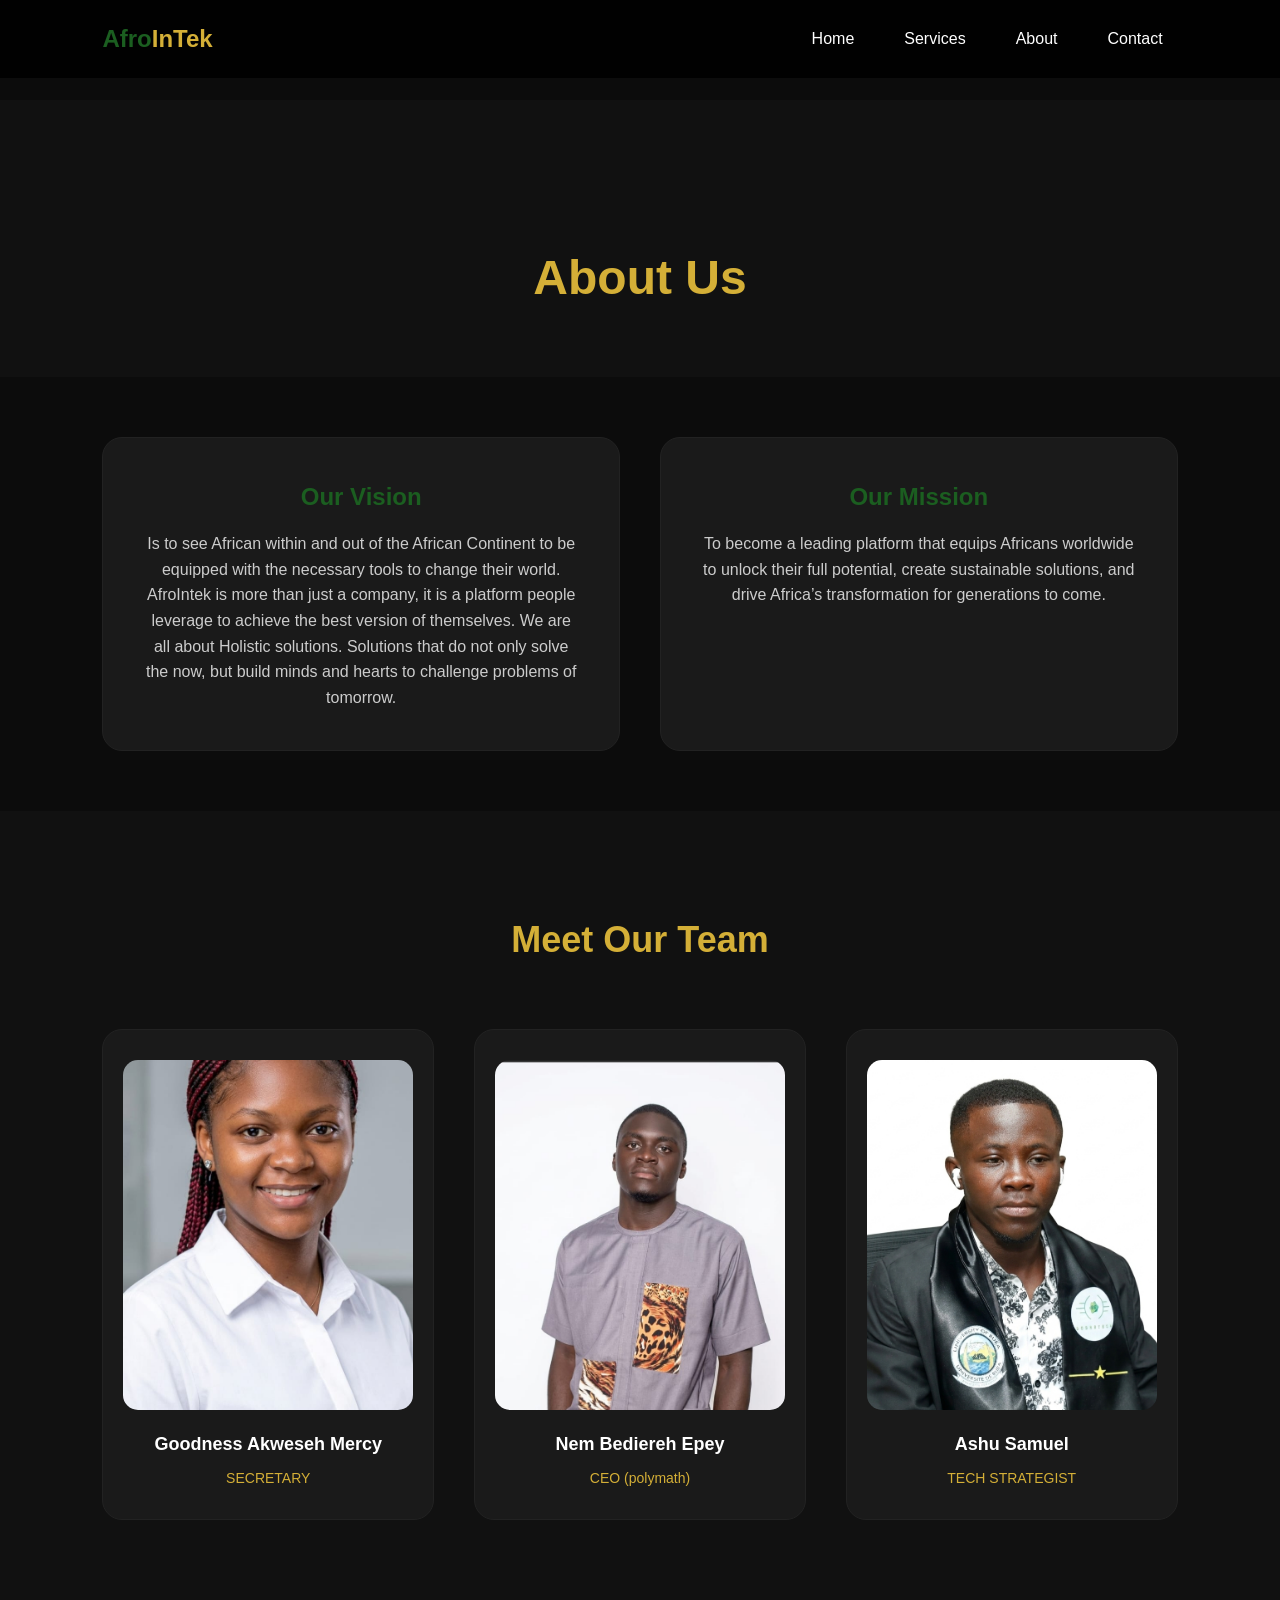
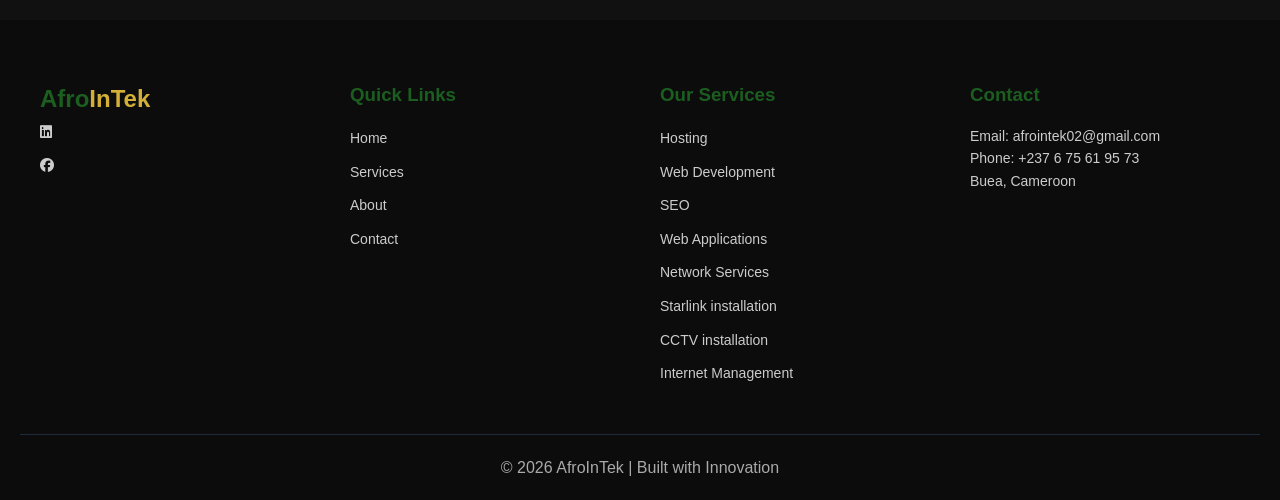
==== commit 15a2bf7f: "initial commit" ====
--- a/about.html
+++ b/about.html
@@ -102,10 +102,10 @@
         <!-- Company Info -->
         <div class="footer-box">
             <h2 class="footer-logo">Afro<span>InTek</span></h2>
-            <p>
-                Driving digital innovation across Africa by building
-                modern, scalable and impactful technology solutions.
-            </p>
+            <ul>
+                <li><a href="https://www.linkedin.com/company/afrointek" target="_blank"><i class="fa-brands fa-linkedin"></i></a></li>
+                <li><a href="https://www.facebook.com/AfroInTek" target="_blank"><i class="fa-brands fa-facebook"></i></a></li>
+            </ul>
         </div>
 
         <!-- Quick Links -->
